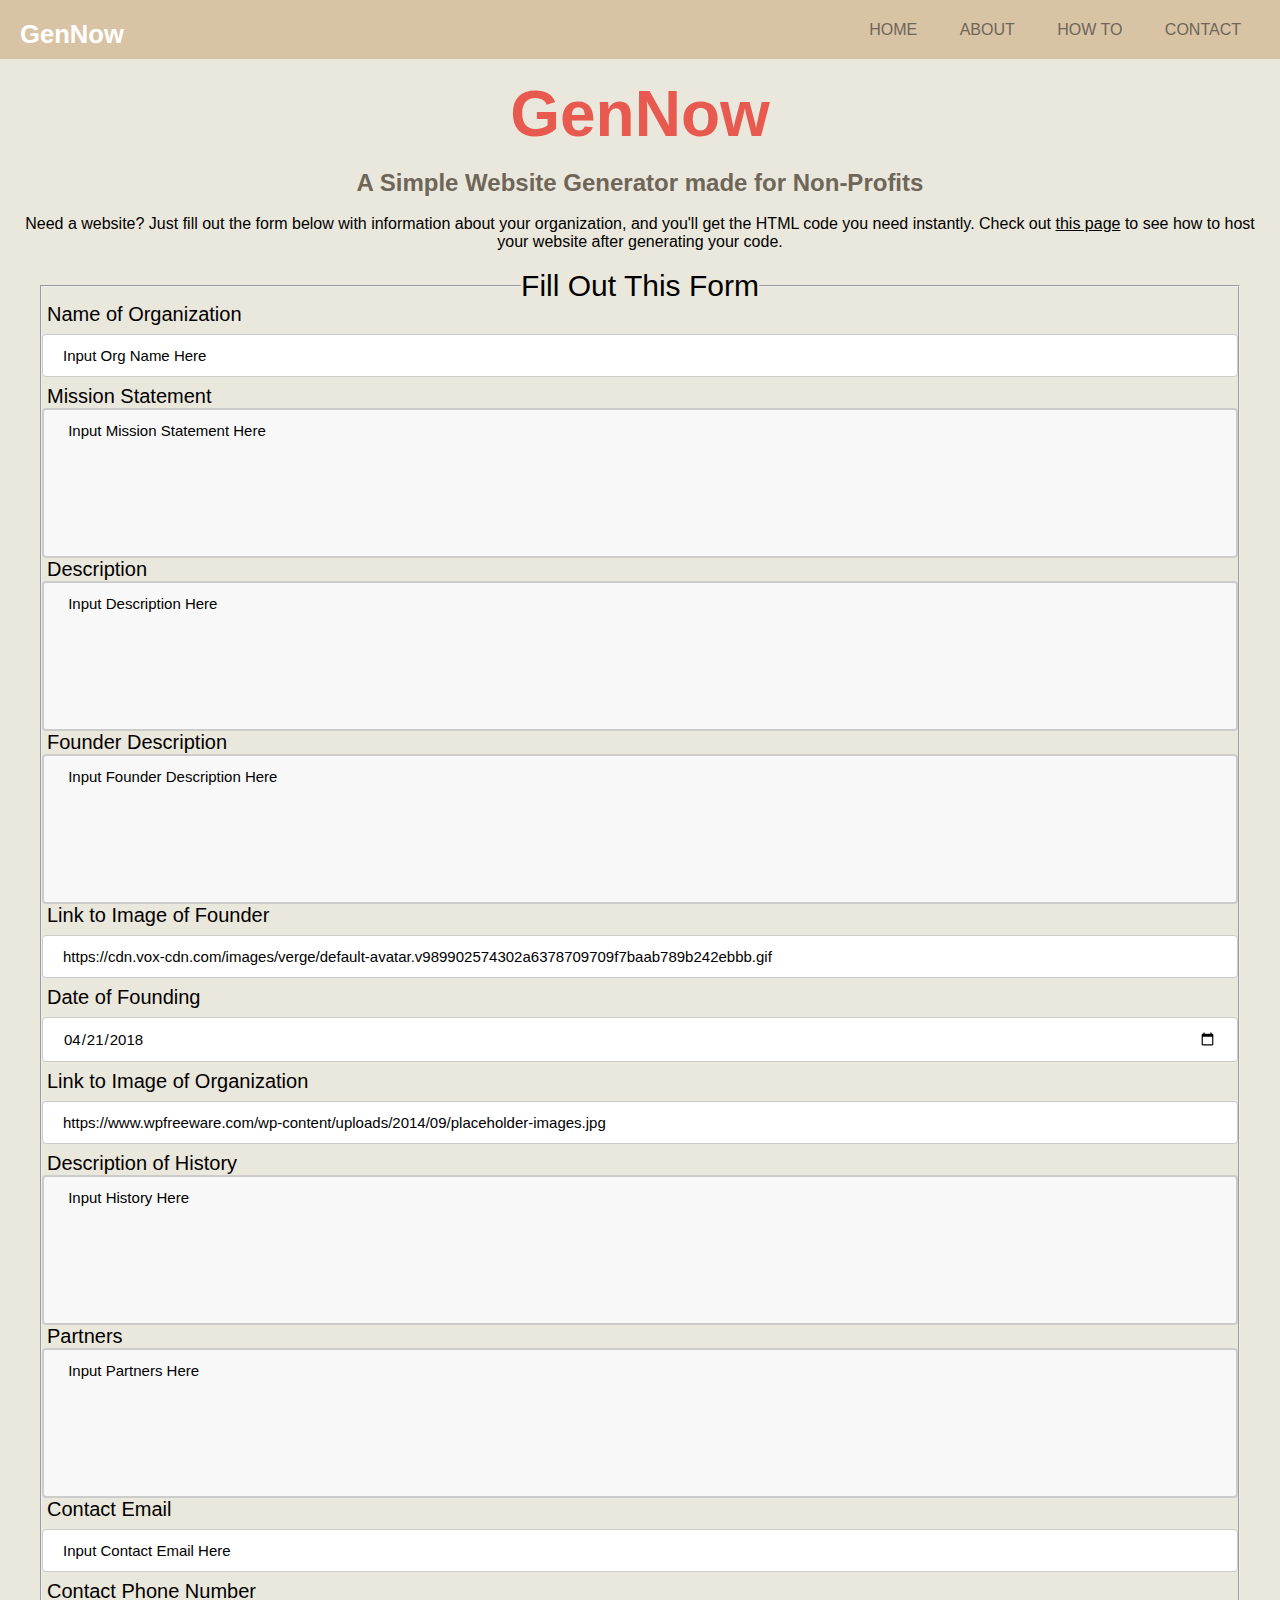
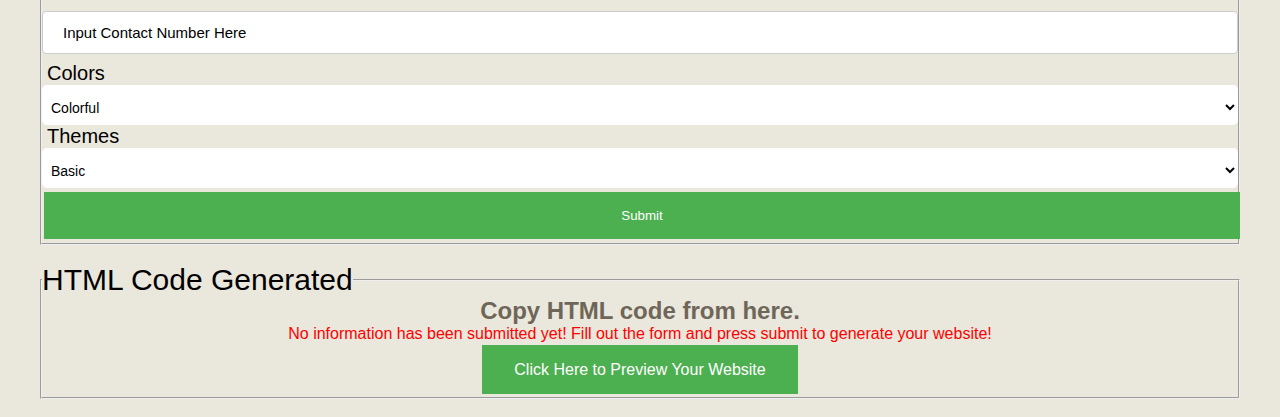
==== index.html @ 902a7c7b "Fixed bug." ====
<html>
  <head>
    <link rel = "stylesheet" type = "text/css" href = "style.css" />
    <title> GenNow </title>
    <script>
      function show(shown, hidden) {
        document.getElementById(shown).style.display='block';
        document.getElementById(hidden).style.display='none';
        // get text from div
        let div = document.getElementById('html-code-holder');
        // get current div
        let div2 = document.getElementById('Page3');
        div2.innerHTML = div.textContent;
        return false;
      }
    </script>
  </head>
  <body>
    <div id="Page1">
    <h1 class = "logo2">GenNow</h1>
    <!-- Navbar -->
    <div>
      <nav class = "nav">
        <div class="nav-wrapper">
          <ul id="nav-mobile" class="right hide-on-med-and-down">
            <li><a href="index.html">HOME</a></li>
            <li><a href="about.html">ABOUT</a></li>
            <li><a href="HowTo.html">HOW TO</a></li>
            <li><a href="contact.html">CONTACT</a></li>
          </ul>
        </div>
      </nav>
    </div>
    <!-- Description -->
    <center>
      <div>
        <br>
        <h1 class = "org-name22"> GenNow </h1>
        <br>
        <h2 class = "h2"> A Simple Website Generator made for Non-Profits</h2>
        <br>
        <p style = "margin-left:10px;margin-right:10px">
        Need a website? Just fill out the form below with information about your organization, and you'll get the HTML code you need instantly. Check out <a href = "HowTo.html"> this page</a> to see how to host your website after generating your code.
        </p>
      </div>
    </center>
    <!-- Form -->
    <br>
    <div style = "margin-left:40px; margin-right:40px;">
      <form>
        <fieldset>
          <legend style="text-align: center; font-size: 30px;"> Fill Out This Form</legend>
          <div>
            <label for="org_name">Name of Organization</label>
            <input type="text" name="org_name" value="Input Org Name Here" id="org_name">
          </div>
          <div>
            <label for="mission_statement">Mission Statement</label> <br>
            <textarea name = "mission_statement" id = "mission_statement" cols="40" rows="5"> Input Mission Statement Here </textarea>
          </div>
          <div>
            <label for="description">Description</label> <br>
            <textarea name = "description" id = "description" cols="40" rows="5"> Input Description Here</textarea>
          </div>
          <div>
            <label for="founder_name">Founder Description</label><br>
            <textarea name = "founder_descript" id = "founder_descript" cols="40" rows="5"> Input Founder Description Here</textarea>
            <!-- add image -->
            <br>
            <label for="founder_image">Link to Image of Founder</label>
            <input name = "founder_image" type="url" value="https://cdn.vox-cdn.com/images/verge/default-avatar.v989902574302a6378709709f7baab789b242ebbb.gif" id="founder_image">
          </div>
          <div>
            <label for="found_date">Date of Founding</label>
            <input name = "found_date" type="date" value ="2018-04-21" id="found_date">
          </div>
          <div>
            <label for="main_image">Link to Image of Organization</label>
            <input name = "main_image" type="url" value="https://www.wpfreeware.com/wp-content/uploads/2014/09/placeholder-images.jpg" id="main_image">
          </div>
          <div>
            <label for="history">Description of History</label> <br>
            <textarea name = "history" id = "history" cols="40" rows="5"> Input History Here </textarea>
          </div>
          <div>
            <label for="partners">Partners</label> <br>
            <textarea name = "partners" id = "partners" cols="30" rows="2"> Input Partners Here </textarea>
          </div>
          <div>
            <label for="contact_email">Contact Email</label>
            <input type="text" name="contact_email" value="Input Contact Email Here" id="contact_email">
            <br>
            <label for="contact_number">Contact Phone Number</label>
            <input type="text" name="contact_number" value="Input Contact Number Here" id="contact_number">
          </div>
          <div>
            <label for="colors">Colors</label> <br>
            <div class="styled-select blue semi-square">
              <select id = "colors" name = "colors">
                <option value="Colorful">Colorful</option>
                <option value="Simple">Simple</option>
                <option value="Professional">Professional</option>
              </select>
            </div>
          </div>
          <div>
            <label for="themes">Themes</label> <br>
            <div class="styled-select blue semi-square">
              <select id = "themes" name = "themes">
                <option value="Basic">Basic</option>
                <option value="Emphasis">Emphasis</option>
              </select>
            </div>
          </div>
          <div>
              <button>Submit</button>
          </div>
        </fieldset>
      </form>
    </div>
    <!-- HTML Chunk -->
    <center>
    <br>
    <div style = "margin-left:40px; margin-right:40px;">
      <fieldset>
        <legend style="font-size: 30px;"> HTML Code Generated </legend>
        <h2 class = "h2">Copy HTML code from here.</h2>
        <div id = "html-code-holder">
          <p style = "color:red;"> No information has been submitted yet! Fill out the form and press submit to generate your website! </p>
        </div>
        <br>

        <a id = "Page3button" href="#" onclick="return show('Page3','Page1');">Click Here to Preview Your Website</a>
        <br>
        <br>
      </fieldset>
    </div>
    <br>
    <!-- Display Generated Code -->
    </div>
    <div id="Page3" style="display:none">
    </div>
    </center>
  </body>
  <script src="script.js"></script>
<html>
---- style.css ----
.logo2{
  position:absolute;
  top:20px;
  left:20px;
  height:40px;
  overflow:hidden;
  color: #FFFFFF;
  font-size:2vw;
}

.org-name22{
    font-size:5vw;
    color:#E85A4F;
}

.about-header2{
    font-size:5vw;
    color:#E85A4F;
}

.about-descript2{
    margin-left: 5%;
    margin-right:5%
}

.img{
    width:70%;
    height:60%;
}

body{
  background-color: #EAE7DC;
}
* {
    padding: 0;
    margin: 0;
    font-family: 'Helvetica';
    color: black;
}
.h2{
  color: #6E6658;
}
.h3 {
  color: #E98074;
}
.nav{
    background-color: #D8C3A5;
    text-align: right;
    padding: 20px;
}
.nav li {
    display: inline-block;
    margin: 0 8px;
    padding-top: 1px;
}
.nav li a{
    color: #6E6658;
    padding: 11px;
    text-decoration: none;
}
.nav li a:hover{
    background-color: white;
    color: #373737;
}

input[type=text], select, input[type=url], input[type=date]{
    width: 100%;
    padding: 12px 20px;
    margin: 8px 0;
    display: inline-block;
    border: 1px solid #ccc;
    border-radius: 4px;
    box-sizing: border-box;
    font-size: 15px;
}

input[type=text]:focus {
    border: 3px solid lightblue;
}

input[type=submit] {
    width: 100%;
    background-color: #4CAF50;
    color: white;
    padding: 14px 20px;
    margin: 8px 0;
    border: none;
    border-radius: 4px;
    cursor: pointer;
}

input[type=submit]:hover {
    background-color: #45a049;
}

textarea {
    width: 100%;
    height: 150px;
    padding: 12px 20px;
    box-sizing: border-box;
    border: 2px solid #ccc;
    border-radius: 4px;
    background-color: #f8f8f8;
    resize: none;
    font-size: 15px;
}

select {
    width: 100%;
    padding: 16px 20px;
    border: none;
    border-radius: 4px;
    background-color: #f1f1f1;
}

button {
    background-color: #4CAF50;
    border: none;
    color: white;
    padding: 16px 32px;
    text-decoration: none;
    margin: 4px 2px;
    cursor: pointer;
    width: 100%;
}

label{
    font-size: 20px;
    text-align: left;
    margin-left: 5px;
}

#Page3button{
    background-color: #4CAF50;
    border: none;
    color: white;
    padding: 16px 32px;
    text-decoration: none;
    margin: 4px 2px;
    cursor: pointer;
    width: 100%;
}

.styled-select {
   height: 40px;
   overflow: hidden;
   width: 100%;
}

.styled-select select {
   background: transparent;
   border: none;
   font-size: 14px;
   height: 29px;
   padding: 5px; /* If you add too much padding here, the options won't show in IE */
   width: 100%;
}

.semi-square {
   -webkit-border-radius: 5px;
   -moz-border-radius: 5px;
   border-radius: 5px;
}

/* -------------------- Colors: Background */
.blue    { background-color: #fff; }

/* -------------------- Colors: Text */
.blue select    { color: #000; }
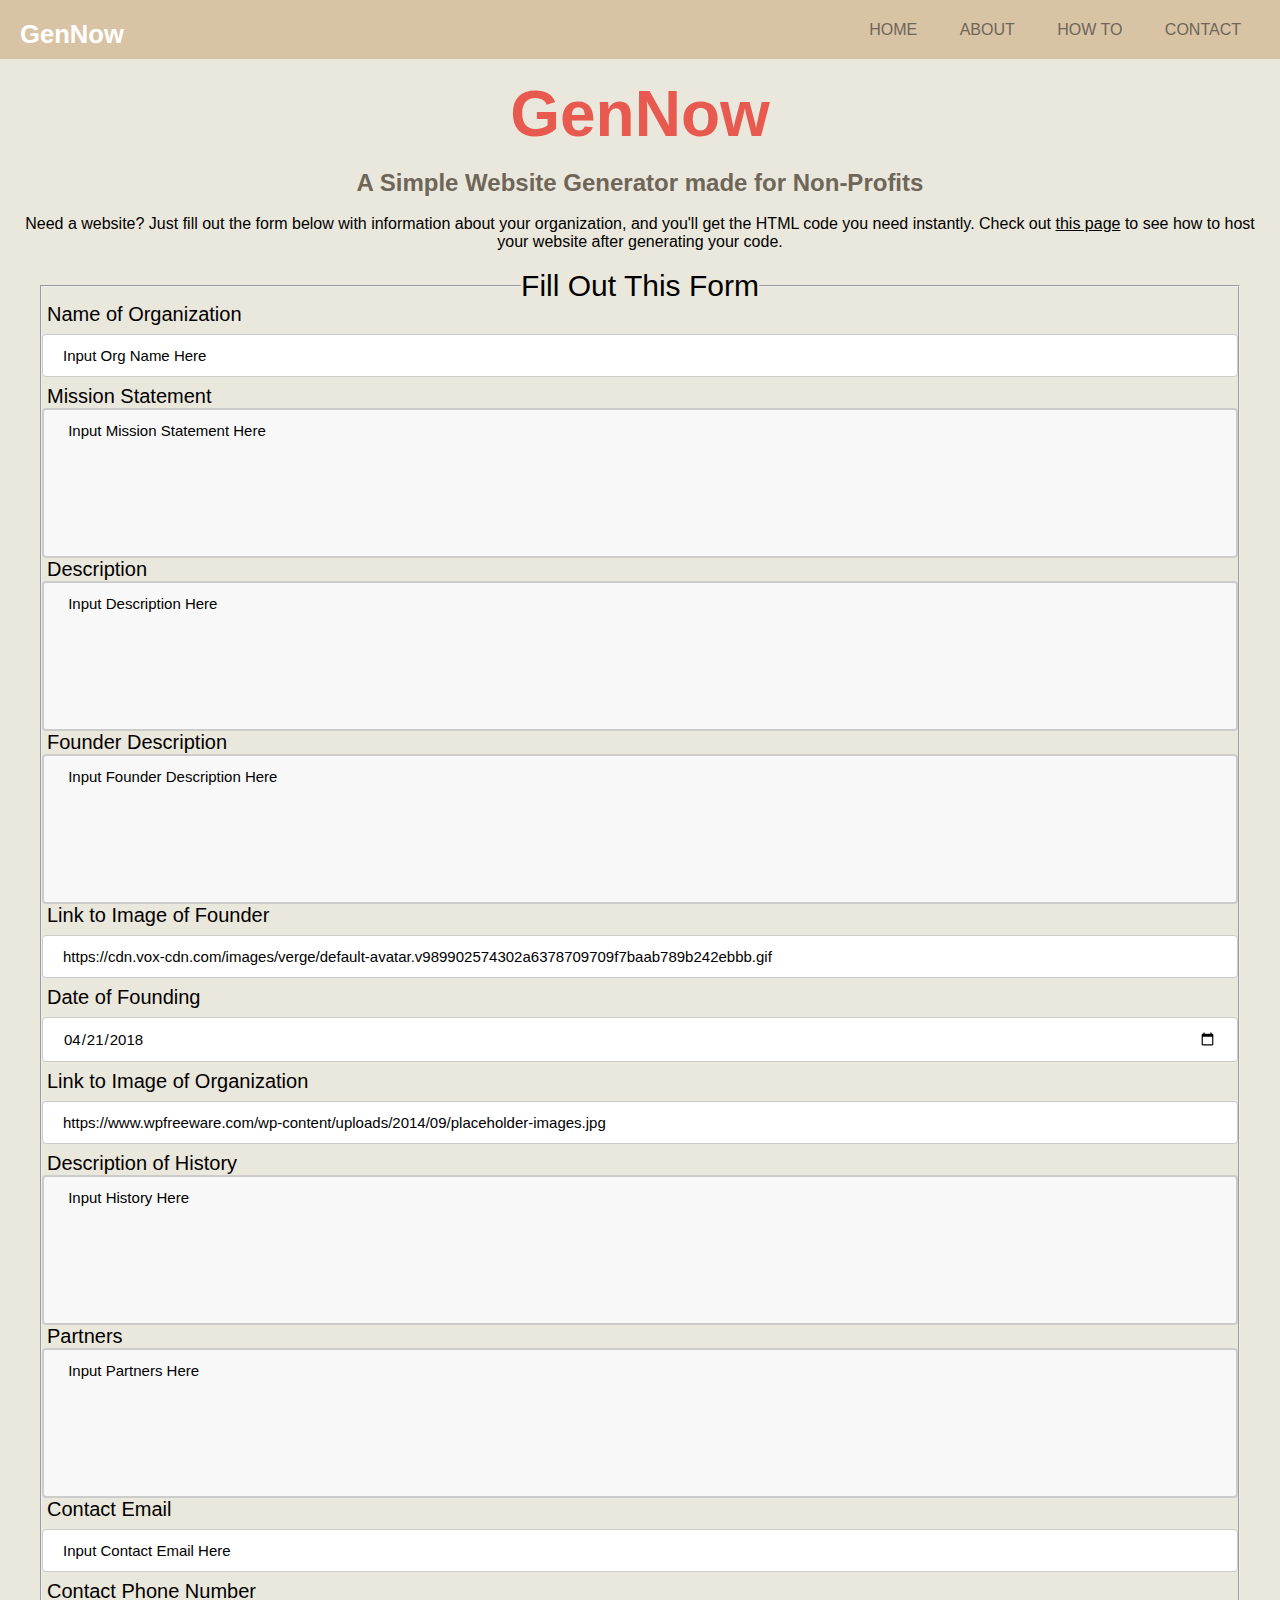
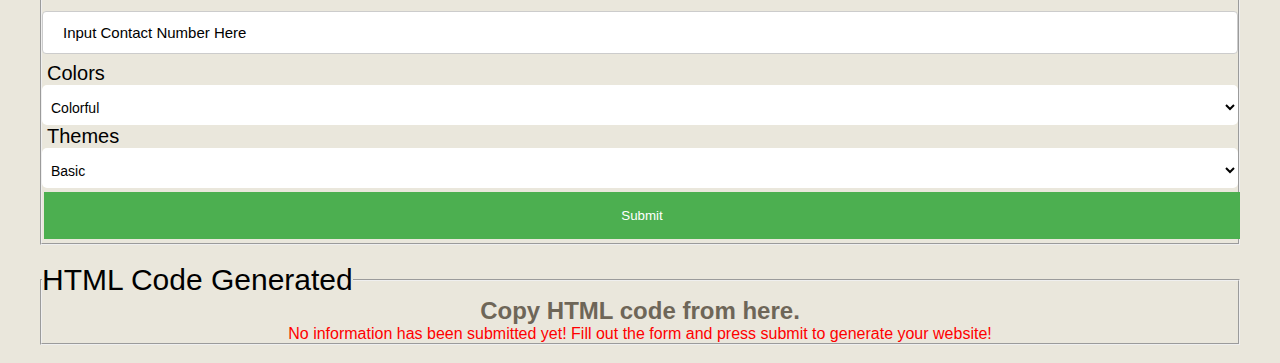
==== commit 1e53b594: "Updated button to only show after submitting information." ====
--- a/index.html
+++ b/index.html
@@ -128,11 +128,8 @@
         <div id = "html-code-holder">
           <p style = "color:red;"> No information has been submitted yet! Fill out the form and press submit to generate your website! </p>
         </div>
-        <br>
-
-        <a id = "Page3button" href="#" onclick="return show('Page3','Page1');">Click Here to Preview Your Website</a>
-        <br>
-        <br>
+        <div id = "buttonDisplay">
+        </div>
       </fieldset>
     </div>
     <br>
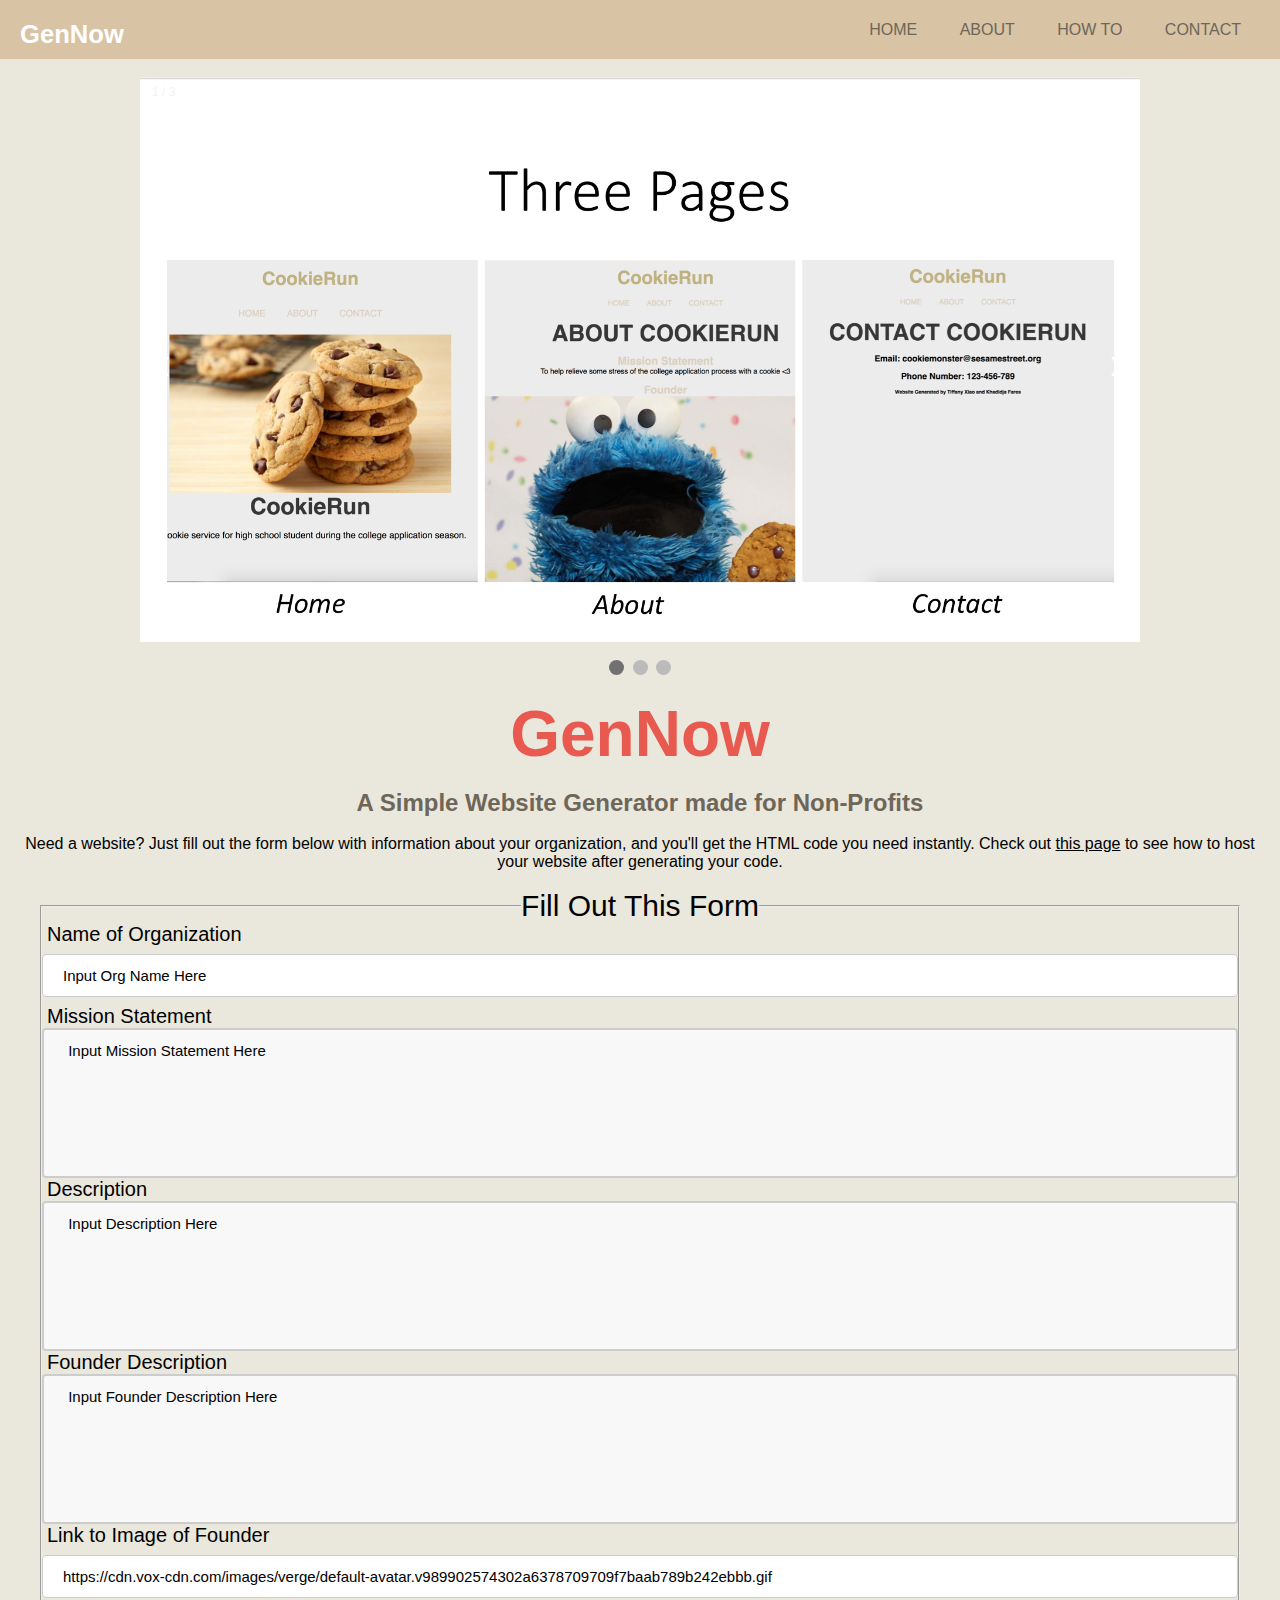
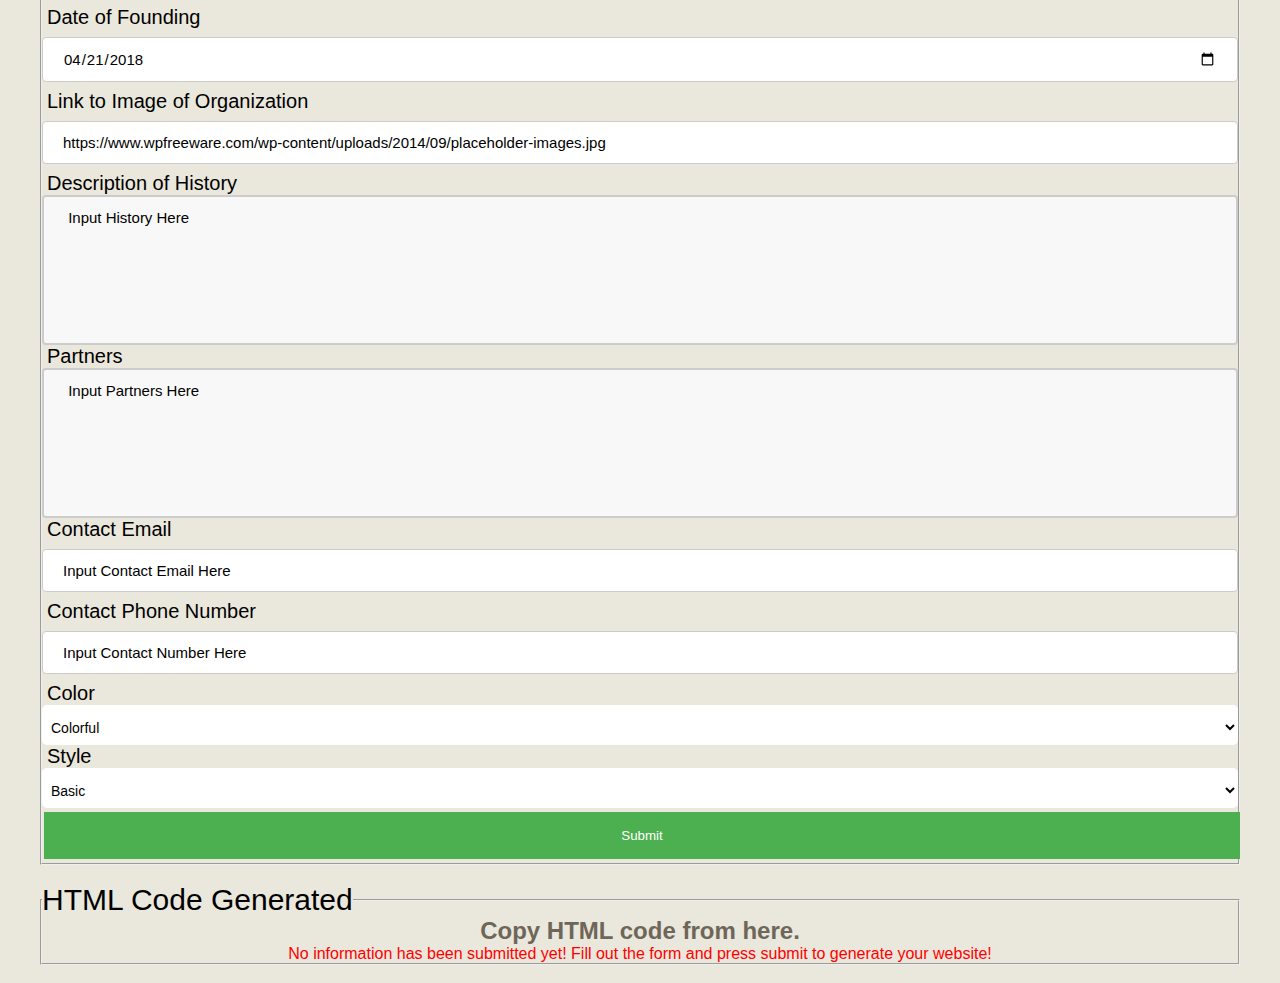
==== commit c0a6cd47: "Updated with pictures." ====
--- a/index.html
+++ b/index.html
@@ -30,6 +30,35 @@
           </ul>
         </div>
       </nav>
+    </div>
+    <br>
+    <!-- Slide Show -->
+    <div class="slideshow-container">
+    <div class="mySlides fade">
+      <div class="numbertext">1 / 3</div>
+      <img src="pages.jpg" style="width:100%">
+    </div>
+
+    <div class="mySlides fade">
+      <div class="numbertext">2 / 3</div>
+      <img src="styles.jpg" style="width:100%">
+    </div>
+
+    <div class="mySlides fade">
+      <div class="numbertext">3 / 3</div>
+      <img src="colors.jpg" style="width:100%">
+    </div>
+
+    <a class="prev" onclick="plusSlides(-1)">&#10094;</a>
+    <a class="next" onclick="plusSlides(1)">&#10095;</a>
+
+    </div>
+    <br>
+
+    <div style="text-align:center">
+      <span class="dot" onclick="currentSlide(1)"></span>
+      <span class="dot" onclick="currentSlide(2)"></span>
+      <span class="dot" onclick="currentSlide(3)"></span>
     </div>
     <!-- Description -->
     <center>
@@ -94,7 +123,7 @@
             <input type="text" name="contact_number" value="Input Contact Number Here" id="contact_number">
           </div>
           <div>
-            <label for="colors">Colors</label> <br>
+            <label for="colors">Color</label> <br>
             <div class="styled-select blue semi-square">
               <select id = "colors" name = "colors">
                 <option value="Colorful">Colorful</option>
@@ -104,7 +133,7 @@
             </div>
           </div>
           <div>
-            <label for="themes">Themes</label> <br>
+            <label for="themes">Style</label> <br>
             <div class="styled-select blue semi-square">
               <select id = "themes" name = "themes">
                 <option value="Basic">Basic</option>
--- a/style.css
+++ b/style.css
@@ -30,12 +30,15 @@
 
 body{
   background-color: #EAE7DC;
+  font-family: Verdana, sans-serif;
+  margin:0;
 }
 * {
     padding: 0;
     margin: 0;
     font-family: 'Helvetica';
     color: black;
+    box-sizing: border-box
 }
 .h2{
   color: #6E6658;
@@ -167,3 +170,98 @@
 
 /* -------------------- Colors: Text */
 .blue select    { color: #000; }
+
+.mySlides {display: none}
+img {vertical-align: middle;}
+
+/* Slideshow container */
+.slideshow-container {
+  max-width: 1000px;
+  position: relative;
+  margin: auto;
+}
+
+/* Next & previous buttons */
+.prev, .next {
+  cursor: pointer;
+  position: absolute;
+  top: 50%;
+  width: auto;
+  padding: 16px;
+  margin-top: -22px;
+  color: white;
+  font-weight: bold;
+  font-size: 18px;
+  transition: 0.6s ease;
+  border-radius: 0 3px 3px 0;
+}
+
+/* Position the "next button" to the right */
+.next {
+  right: 0;
+  border-radius: 3px 0 0 3px;
+}
+
+/* On hover, add a black background color with a little bit see-through */
+.prev:hover, .next:hover {
+  background-color: rgba(0,0,0,0.8);
+}
+
+/* Caption text */
+.text {
+  color: #f2f2f2;
+  font-size: 15px;
+  padding: 8px 12px;
+  position: absolute;
+  bottom: 8px;
+  width: 100%;
+  text-align: center;
+}
+
+/* Number text (1/3 etc) */
+.numbertext {
+  color: #f2f2f2;
+  font-size: 12px;
+  padding: 8px 12px;
+  position: absolute;
+  top: 0;
+}
+
+/* The dots/bullets/indicators */
+.dot {
+  cursor: pointer;
+  height: 15px;
+  width: 15px;
+  margin: 0 2px;
+  background-color: #bbb;
+  border-radius: 50%;
+  display: inline-block;
+  transition: background-color 0.6s ease;
+}
+
+.active, .dot:hover {
+  background-color: #717171;
+}
+
+/* Fading animation */
+.fade {
+  -webkit-animation-name: fade;
+  -webkit-animation-duration: 1.5s;
+  animation-name: fade;
+  animation-duration: 1.5s;
+}
+
+@-webkit-keyframes fade {
+  from {opacity: .4}
+  to {opacity: 1}
+}
+
+@keyframes fade {
+  from {opacity: .4}
+  to {opacity: 1}
+}
+
+/* On smaller screens, decrease text size */
+@media only screen and (max-width: 300px) {
+  .prev, .next,.text {font-size: 11px}
+}
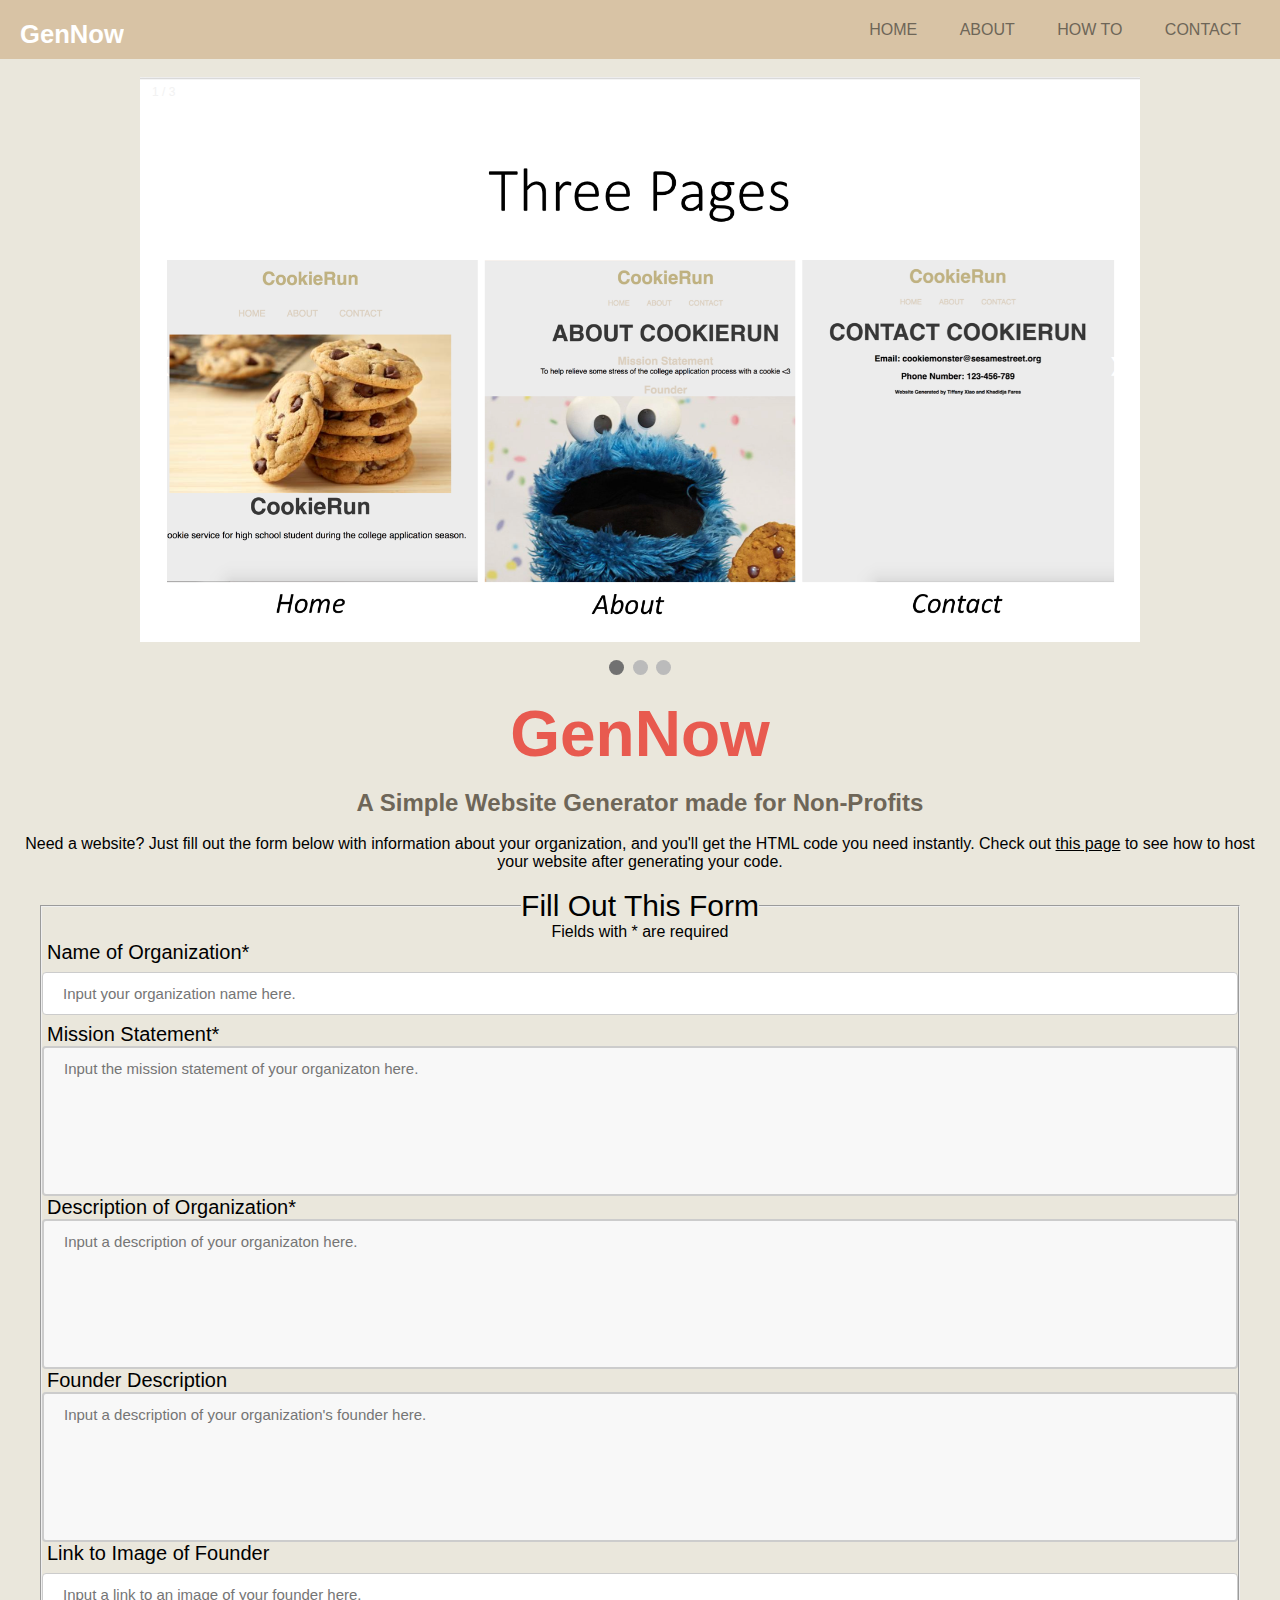
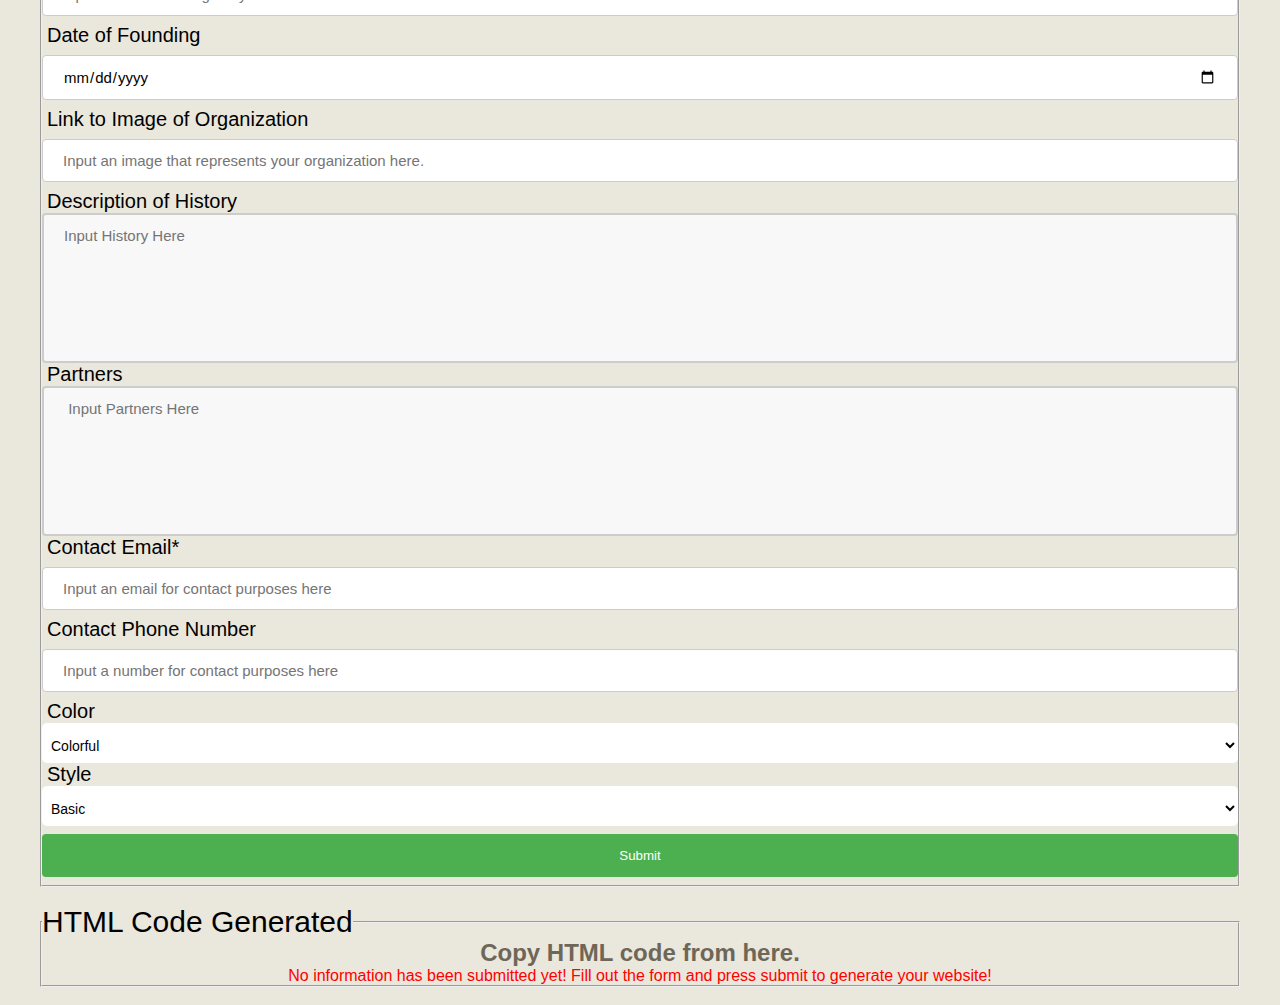
==== commit 28534532: "Updated with addressing optional and empty fields." ====
--- a/index.html
+++ b/index.html
@@ -1,8 +1,10 @@
-<html>
+<html5>
   <head>
     <link rel = "stylesheet" type = "text/css" href = "style.css" />
+    <script src="https://ajax.googleapis.com/ajax/libs/jquery/3.3.1/jquery.min.js"></script>
     <title> GenNow </title>
     <script>
+      // function to show/hide page
       function show(shown, hidden) {
         document.getElementById(shown).style.display='block';
         document.getElementById(hidden).style.display='none';
@@ -76,51 +78,52 @@
     <!-- Form -->
     <br>
     <div style = "margin-left:40px; margin-right:40px;">
-      <form>
+      <form id = "orgForm">
         <fieldset>
           <legend style="text-align: center; font-size: 30px;"> Fill Out This Form</legend>
+          <center> Fields with * are required </center>
           <div>
-            <label for="org_name">Name of Organization</label>
-            <input type="text" name="org_name" value="Input Org Name Here" id="org_name">
+            <label for="org_name">Name of Organization*</label>
+            <input type="text" name="org_name" placeholder="Input your organization name here." id="org_name" required/>
           </div>
           <div>
-            <label for="mission_statement">Mission Statement</label> <br>
-            <textarea name = "mission_statement" id = "mission_statement" cols="40" rows="5"> Input Mission Statement Here </textarea>
+            <label for="mission_statement">Mission Statement*</label> <br>
+            <textarea name = "mission_statement" placeholder="Input the mission statement of your organizaton here." id = "mission_statement" cols="40" rows="5" required></textarea>
           </div>
           <div>
-            <label for="description">Description</label> <br>
-            <textarea name = "description" id = "description" cols="40" rows="5"> Input Description Here</textarea>
+            <label for="description">Description of Organization*</label> <br>
+            <textarea name = "description" placeholder="Input a description of your organizaton here."  id = "description" cols="40" rows="5" required></textarea>
           </div>
           <div>
             <label for="founder_name">Founder Description</label><br>
-            <textarea name = "founder_descript" id = "founder_descript" cols="40" rows="5"> Input Founder Description Here</textarea>
+            <textarea name = "founder_descript" placeholder="Input a description of your organization's founder here." id = "founder_descript" cols="40" rows="5"></textarea>
             <!-- add image -->
             <br>
             <label for="founder_image">Link to Image of Founder</label>
-            <input name = "founder_image" type="url" value="https://cdn.vox-cdn.com/images/verge/default-avatar.v989902574302a6378709709f7baab789b242ebbb.gif" id="founder_image">
+            <input name = "founder_image" placeholder = "Input a link to an image of your founder here." type="url" id="founder_image">
           </div>
           <div>
             <label for="found_date">Date of Founding</label>
-            <input name = "found_date" type="date" value ="2018-04-21" id="found_date">
+            <input name = "found_date" type="date" id="found_date">
           </div>
           <div>
             <label for="main_image">Link to Image of Organization</label>
-            <input name = "main_image" type="url" value="https://www.wpfreeware.com/wp-content/uploads/2014/09/placeholder-images.jpg" id="main_image">
+            <input name = "main_image" type="url" placeholder = "Input an image that represents your organization here." id="main_image">
           </div>
           <div>
             <label for="history">Description of History</label> <br>
-            <textarea name = "history" id = "history" cols="40" rows="5"> Input History Here </textarea>
+            <textarea name = "history" id = "history" cols="40" rows="5" placeholder="Input History Here"></textarea>
           </div>
           <div>
             <label for="partners">Partners</label> <br>
-            <textarea name = "partners" id = "partners" cols="30" rows="2"> Input Partners Here </textarea>
+            <textarea name = "partners" id = "partners" cols="30" rows="2" placeholder = " Input Partners Here"></textarea>
           </div>
           <div>
-            <label for="contact_email">Contact Email</label>
-            <input type="text" name="contact_email" value="Input Contact Email Here" id="contact_email">
+            <label for="contact_email">Contact Email*</label>
+            <input type="text" name="contact_email" placeholder="Input an email for contact purposes here" id="contact_email" required/>
             <br>
             <label for="contact_number">Contact Phone Number</label>
-            <input type="text" name="contact_number" value="Input Contact Number Here" id="contact_number">
+            <input type="text" name="contact_number" placeholder="Input a number for contact purposes here" id="contact_number">
           </div>
           <div>
             <label for="colors">Color</label> <br>
@@ -142,7 +145,7 @@
             </div>
           </div>
           <div>
-              <button>Submit</button>
+              <input type="submit" id = "submitbutton">
           </div>
         </fieldset>
       </form>
--- a/style.css
+++ b/style.css
@@ -33,6 +33,7 @@
   font-family: Verdana, sans-serif;
   margin:0;
 }
+
 * {
     padding: 0;
     margin: 0;
@@ -40,27 +41,38 @@
     color: black;
     box-sizing: border-box
 }
+
+.info{
+    margin-left: 20px;
+    margin-right: 20px;
+}
+
 .h2{
   color: #6E6658;
 }
+
 .h3 {
   color: #E98074;
 }
+
 .nav{
     background-color: #D8C3A5;
     text-align: right;
     padding: 20px;
 }
+
 .nav li {
     display: inline-block;
     margin: 0 8px;
     padding-top: 1px;
 }
+
 .nav li a{
     color: #6E6658;
     padding: 11px;
     text-decoration: none;
 }
+
 .nav li a:hover{
     background-color: white;
     color: #373737;
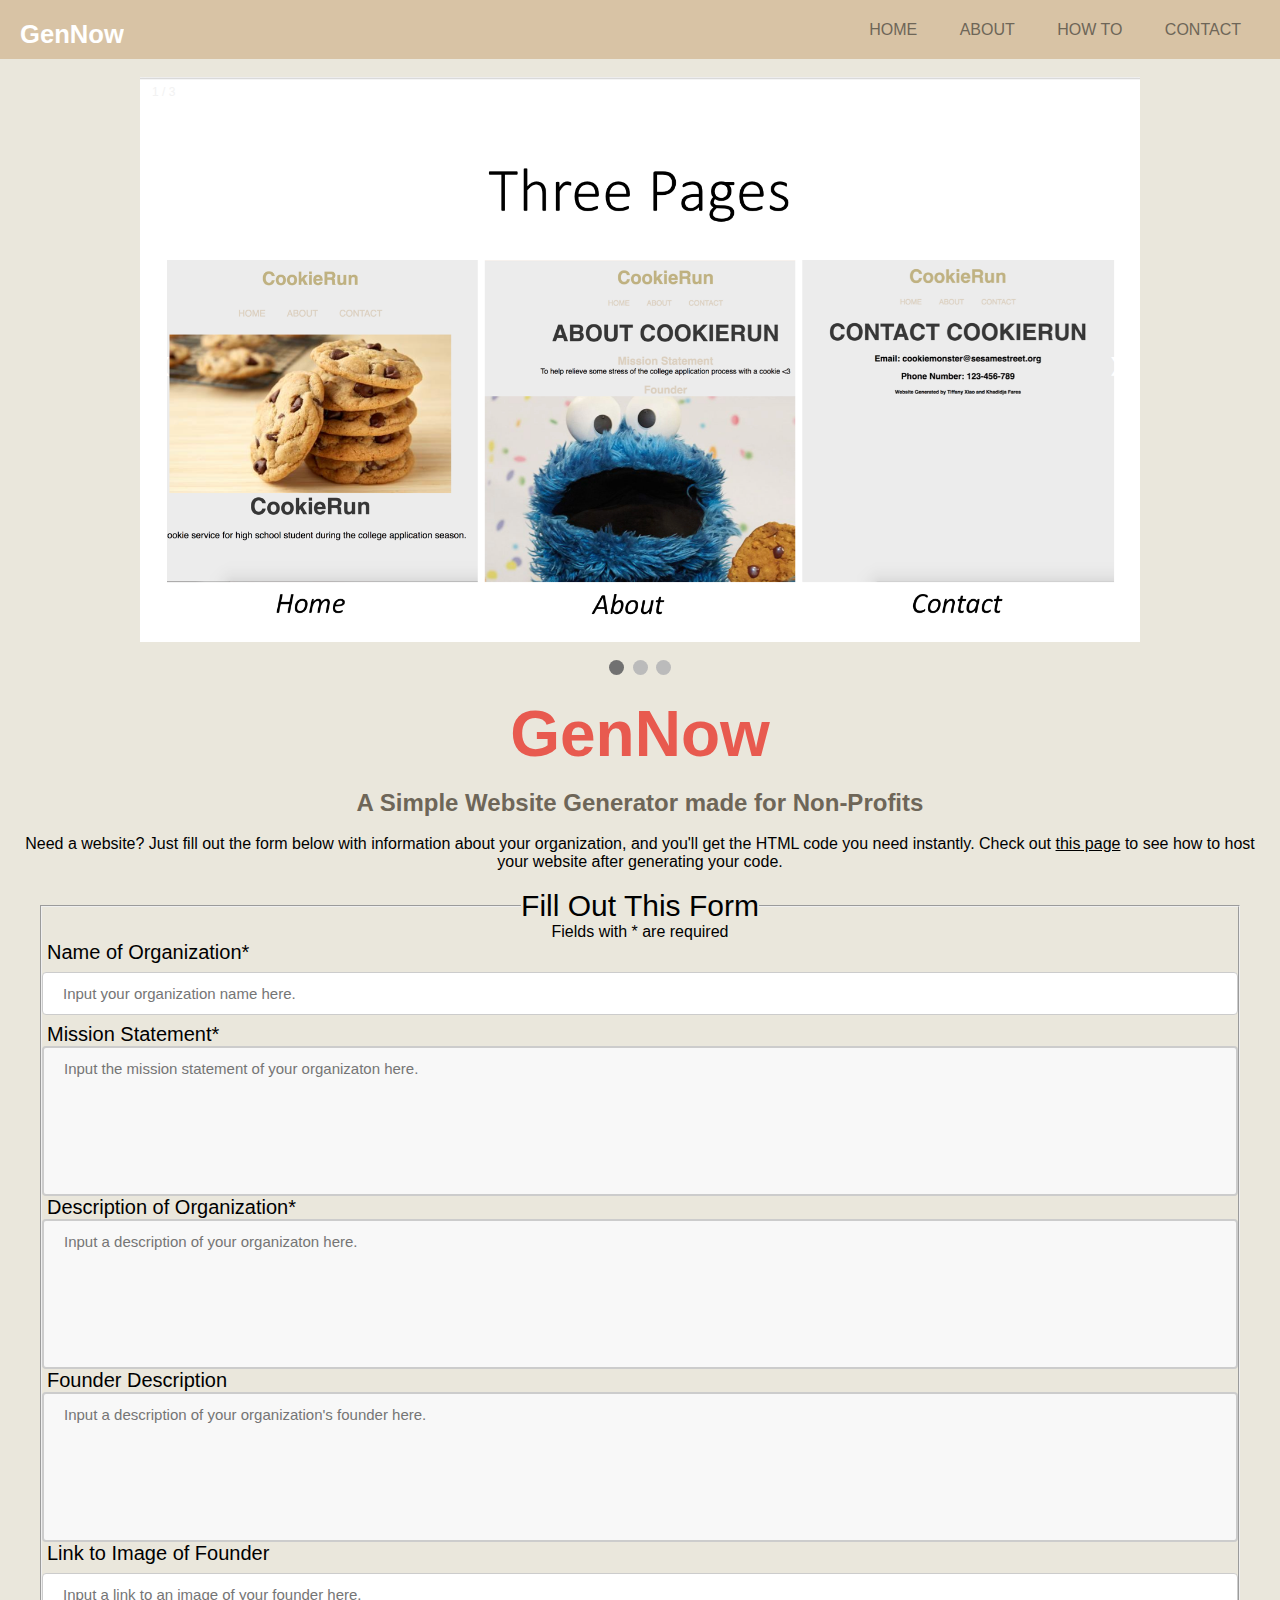
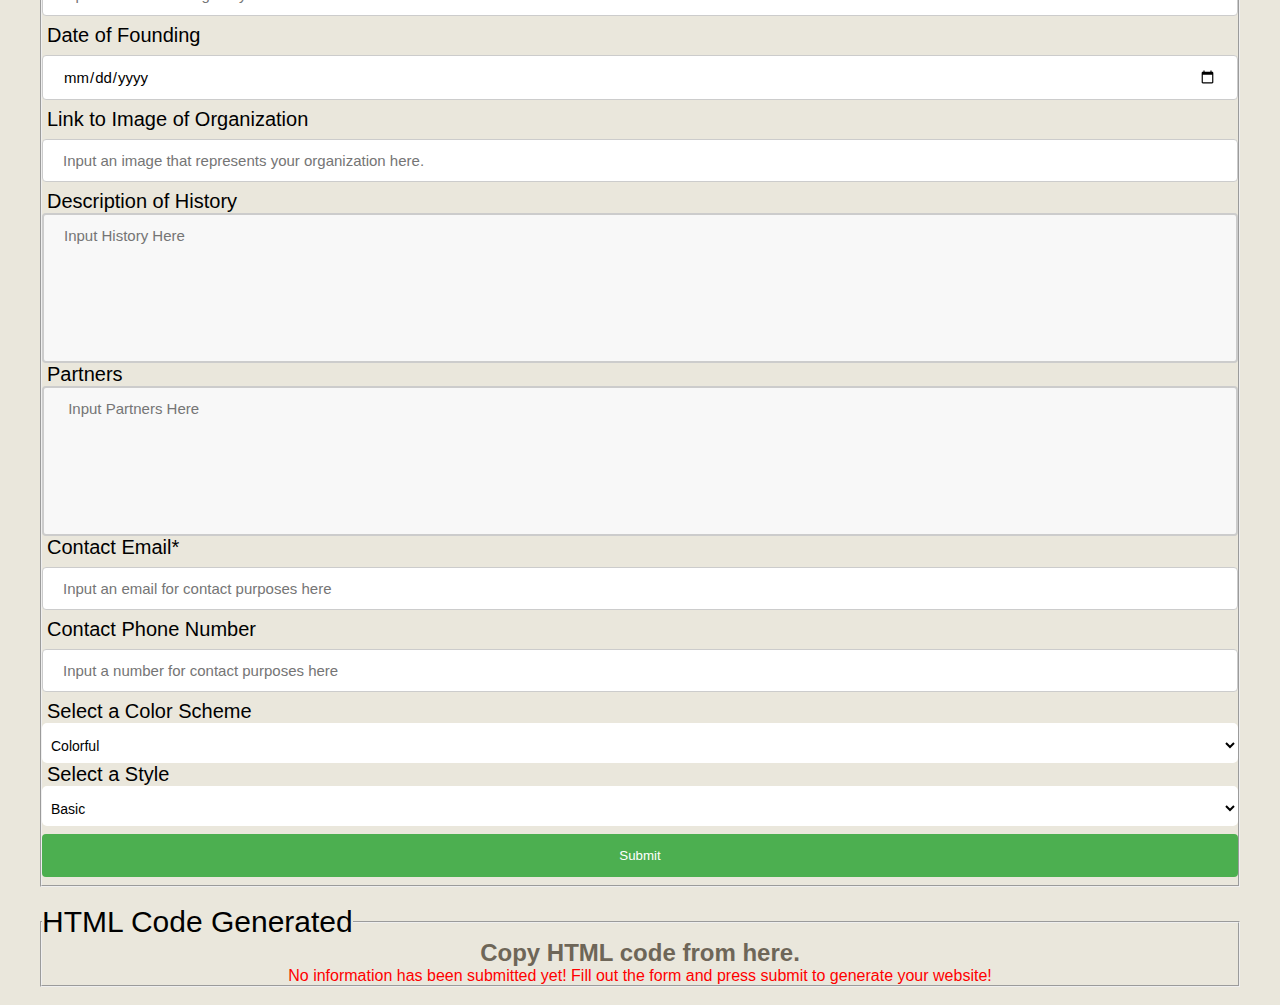
==== commit b3cd3ca5: "Updated style choices." ====
--- a/index.html
+++ b/index.html
@@ -8,11 +8,21 @@
       function show(shown, hidden) {
         document.getElementById(shown).style.display='block';
         document.getElementById(hidden).style.display='none';
-        // get text from div
-        let div = document.getElementById('html-code-holder');
-        // get current div
-        let div2 = document.getElementById('Page3');
-        div2.innerHTML = div.textContent;
+        if(shown === "Page3"){
+          // get text from div
+          let div = document.getElementById('html-code-holder');
+          // get current div
+          let div2 = document.getElementById('Page3');
+          // add a button to return back to generate page
+          let htmlCode = div.textContent;
+          htmlCode += "<br><br><a style = \"display:inline\" id = \"Page1Button\" href=\"#\" onclick=\"return show('Page1','Page3');\">Click Here to Return to GenNow Website</a><br><br>";
+          div2.innerHTML = htmlCode;
+        }
+        // change style code of the page back to normal if showing Page1
+        if(shown === "Page1"){
+          let div2 = document.getElementById('Page3');
+          div2.innerHTML = ".logo2{position:absolute;top:20px;left:20px;height:40px;overflow:hidden;color: #FFFFFF;font-size:2vw;}.org-name22{font-size:5vw;color:#E85A4F;}.about-header2{font-size:5vw;color:#E85A4F;}.about-descript2{margin-left: 5%;margin-right:5%}.img{width:70%;height:60%;}body{background-color: #EAE7DC;font-family: Verdana, sans-serif;margin:0;}* {padding: 0;margin: 0;font-family: 'Helvetica';color: black;box-sizing: border-box}.info{margin-left: 20px;margin-right: 20px;}.h2{color: #6E6658;}.h3 {color: #E98074;}.nav{background-color: #D8C3A5;text-align: right;padding: 20px;}.nav li {display: inline-block;margin: 0 8px;padding-top: 1px;}.nav li a{color: #6E6658;padding: 11px;text-decoration: none;}.nav li a:hover{background-color: white;color: #373737;}input[type=text], select, input[type=url], input[type=date]{width: 100%;padding: 12px 20px;margin: 8px 0;display: inline-block;border: 1px solid #ccc;border-radius: 4px;box-sizing: border-box;font-size: 15px;}input[type=text]:focus {border: 3px solid lightblue;}input[type=submit] {width: 100%;background-color: #4CAF50;color: white;padding: 14px 20px;margin: 8px 0;border: none;border-radius: 4px;cursor: pointer;}input[type=submit]:hover {background-color: #45a049;}textarea {width: 100%;height: 150px;padding: 12px 20px;box-sizing: border-box;border: 2px solid #ccc;border-radius: 4px;background-color: #f8f8f8;resize: none;font-size: 15px;}select {width: 100%;padding: 16px 20px;border: none;border-radius: 4px;background-color: #f1f1f1;}button {background-color: #4CAF50;border: none;color: white;padding: 16px 32px;text-decoration: none;margin: 4px 2px;cursor: pointer;width: 100%;}label{font-size: 20px;text-align: left;margin-left: 5px;}#Page3button{background-color: #4CAF50;border: none;color: white;padding: 16px 32px;text-decoration: none;margin: 4px 2px;cursor: pointer;width: 100%;}.styled-select {height: 40px;overflow: hidden;width: 100%;}.styled-select select {background: transparent;border: none;font-size: 14px;height: 29px;padding: 5px; /* If you add too much padding here, the options won't show in IE */width: 100%;}.semi-square {-webkit-border-radius: 5px;-moz-border-radius: 5px;border-radius: 5px;}/* -------------------- Colors: Background */.blue    { background-color: #fff; }/* -------------------- Colors: Text */.blue select    { color: #000; }.mySlides {display: none}img {vertical-align: middle;}/* Slideshow container */.slideshow-container {max-width: 1000px;position: relative;margin: auto;}/* Next & previous buttons */.prev, .next {cursor: pointer;position: absolute;top: 50%;width: auto;padding: 16px;margin-top: -22px;color: white;font-weight: bold;font-size: 18px;transition: 0.6s ease;border-radius: 0 3px 3px 0;}/* Position the \"next button\" to the right */.next {right: 0;border-radius: 3px 0 0 3px;}/* On hover, add a black background color with a little bit see-through */.prev:hover, .next:hover {background-color: rgba(0,0,0,0.8);}/* Caption text */.text {color: #f2f2f2;font-size: 15px;padding: 8px 12px;position: absolute;bottom: 8px;width: 100%;text-align: center;}/* Number text (1/3 etc) */.numbertext {color: #f2f2f2;font-size: 12px;padding: 8px 12px;position: absolute;top: 0;}/* The dots/bullets/indicators */.dot {cursor: pointer;height: 15px;width: 15px;margin: 0 2px;background-color: #bbb;border-radius: 50%;display: inline-block;transition: background-color 0.6s ease;}.active, .dot:hover {background-color: #717171;}/* Fading animation */.fade {-webkit-animation-name: fade;-webkit-animation-duration: 1.5s;animation-name: fade;animation-duration: 1.5s;}@-webkit-keyframes fade {from {opacity: .4}to {opacity: 1}}@keyframes fade {from {opacity: .4}to {opacity: 1}}/* On smaller screens, decrease text size */@media only screen and (max-width: 300px) {.prev, .next,.text {font-size: 11px}}";
+        }
         return false;
       }
     </script>
@@ -40,23 +50,19 @@
       <div class="numbertext">1 / 3</div>
       <img src="pages.jpg" style="width:100%">
     </div>
-
     <div class="mySlides fade">
       <div class="numbertext">2 / 3</div>
       <img src="styles.jpg" style="width:100%">
     </div>
-
     <div class="mySlides fade">
       <div class="numbertext">3 / 3</div>
       <img src="colors.jpg" style="width:100%">
     </div>
-
     <a class="prev" onclick="plusSlides(-1)">&#10094;</a>
     <a class="next" onclick="plusSlides(1)">&#10095;</a>
 
     </div>
     <br>
-
     <div style="text-align:center">
       <span class="dot" onclick="currentSlide(1)"></span>
       <span class="dot" onclick="currentSlide(2)"></span>
@@ -126,7 +132,7 @@
             <input type="text" name="contact_number" placeholder="Input a number for contact purposes here" id="contact_number">
           </div>
           <div>
-            <label for="colors">Color</label> <br>
+            <label for="colors">Select a Color Scheme</label> <br>
             <div class="styled-select blue semi-square">
               <select id = "colors" name = "colors">
                 <option value="Colorful">Colorful</option>
@@ -136,7 +142,7 @@
             </div>
           </div>
           <div>
-            <label for="themes">Style</label> <br>
+            <label for="themes">Select a Style</label> <br>
             <div class="styled-select blue semi-square">
               <select id = "themes" name = "themes">
                 <option value="Basic">Basic</option>
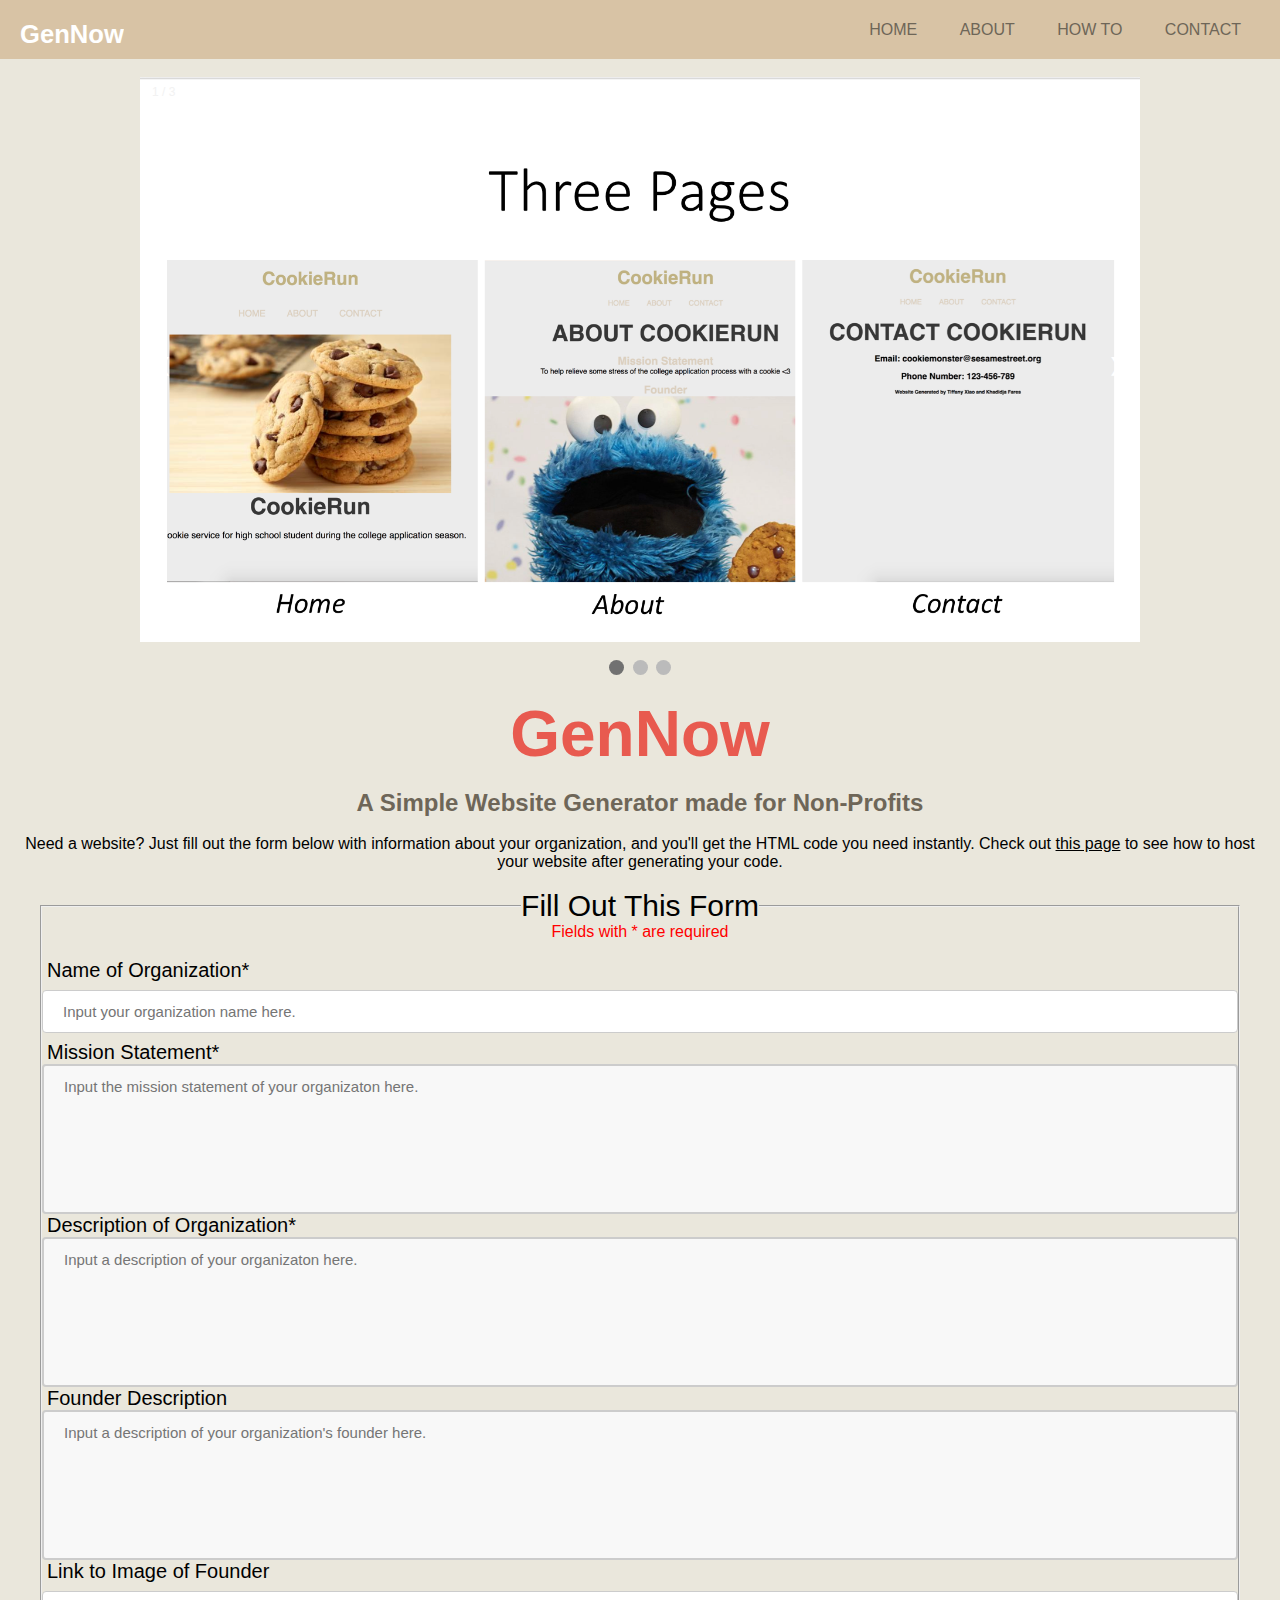
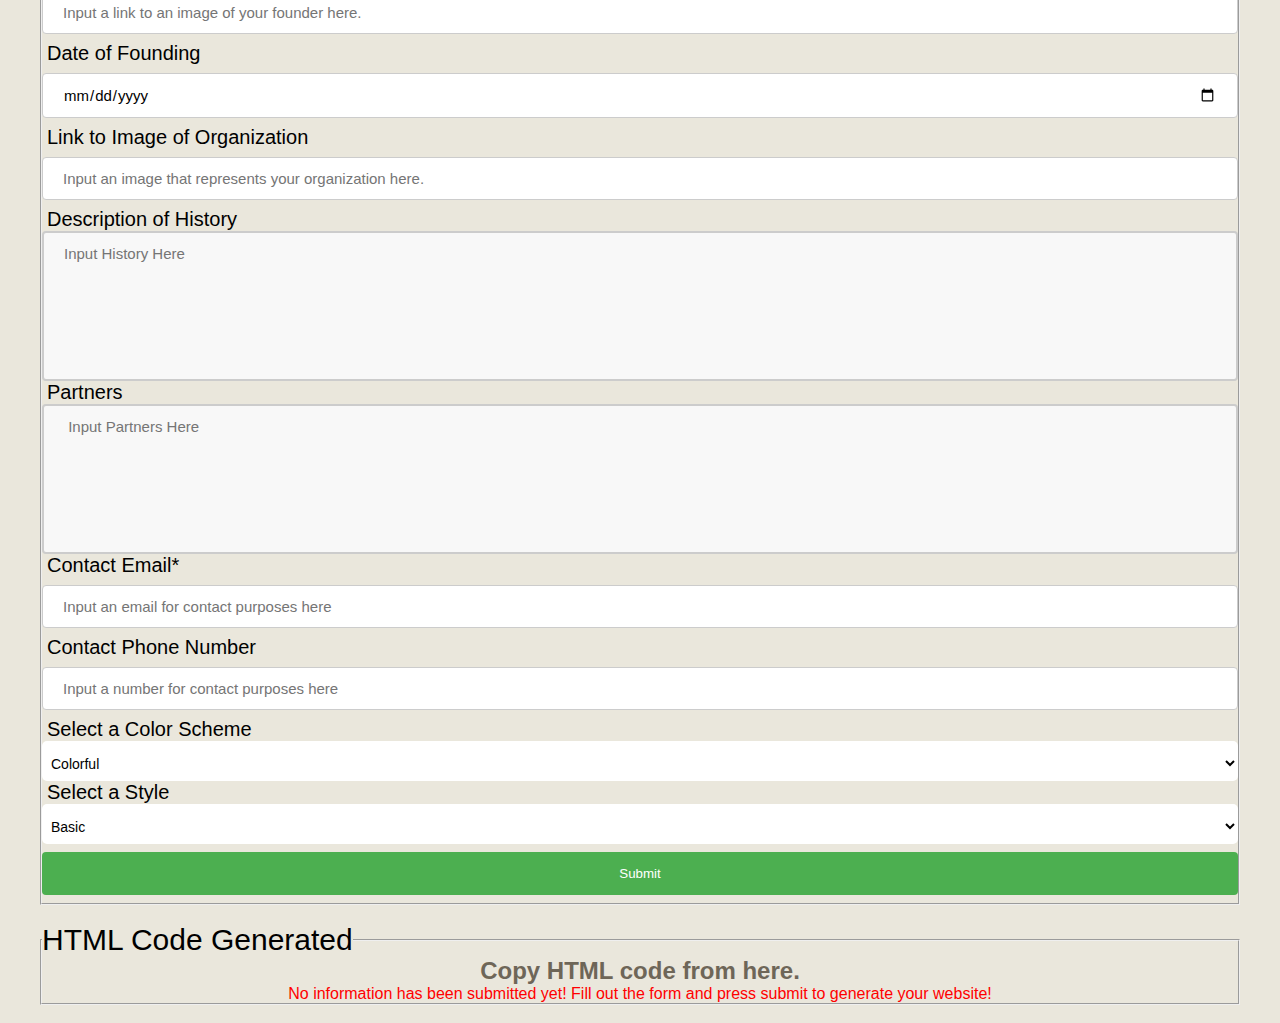
==== commit 25acda17: "Added css." ====
--- a/index.html
+++ b/index.html
@@ -44,7 +44,7 @@
       </nav>
     </div>
     <br>
-    <!-- Slide Show -->
+    <!-- Slide Show, with help from source: https://www.w3schools.com/howto/howto_js_slideshow.asp-->
     <div class="slideshow-container">
     <div class="mySlides fade">
       <div class="numbertext">1 / 3</div>
@@ -87,7 +87,8 @@
       <form id = "orgForm">
         <fieldset>
           <legend style="text-align: center; font-size: 30px;"> Fill Out This Form</legend>
-          <center> Fields with * are required </center>
+          <center style="color:red"> Fields with * are required </center>
+          <br>
           <div>
             <label for="org_name">Name of Organization*</label>
             <input type="text" name="org_name" placeholder="Input your organization name here." id="org_name" required/>
